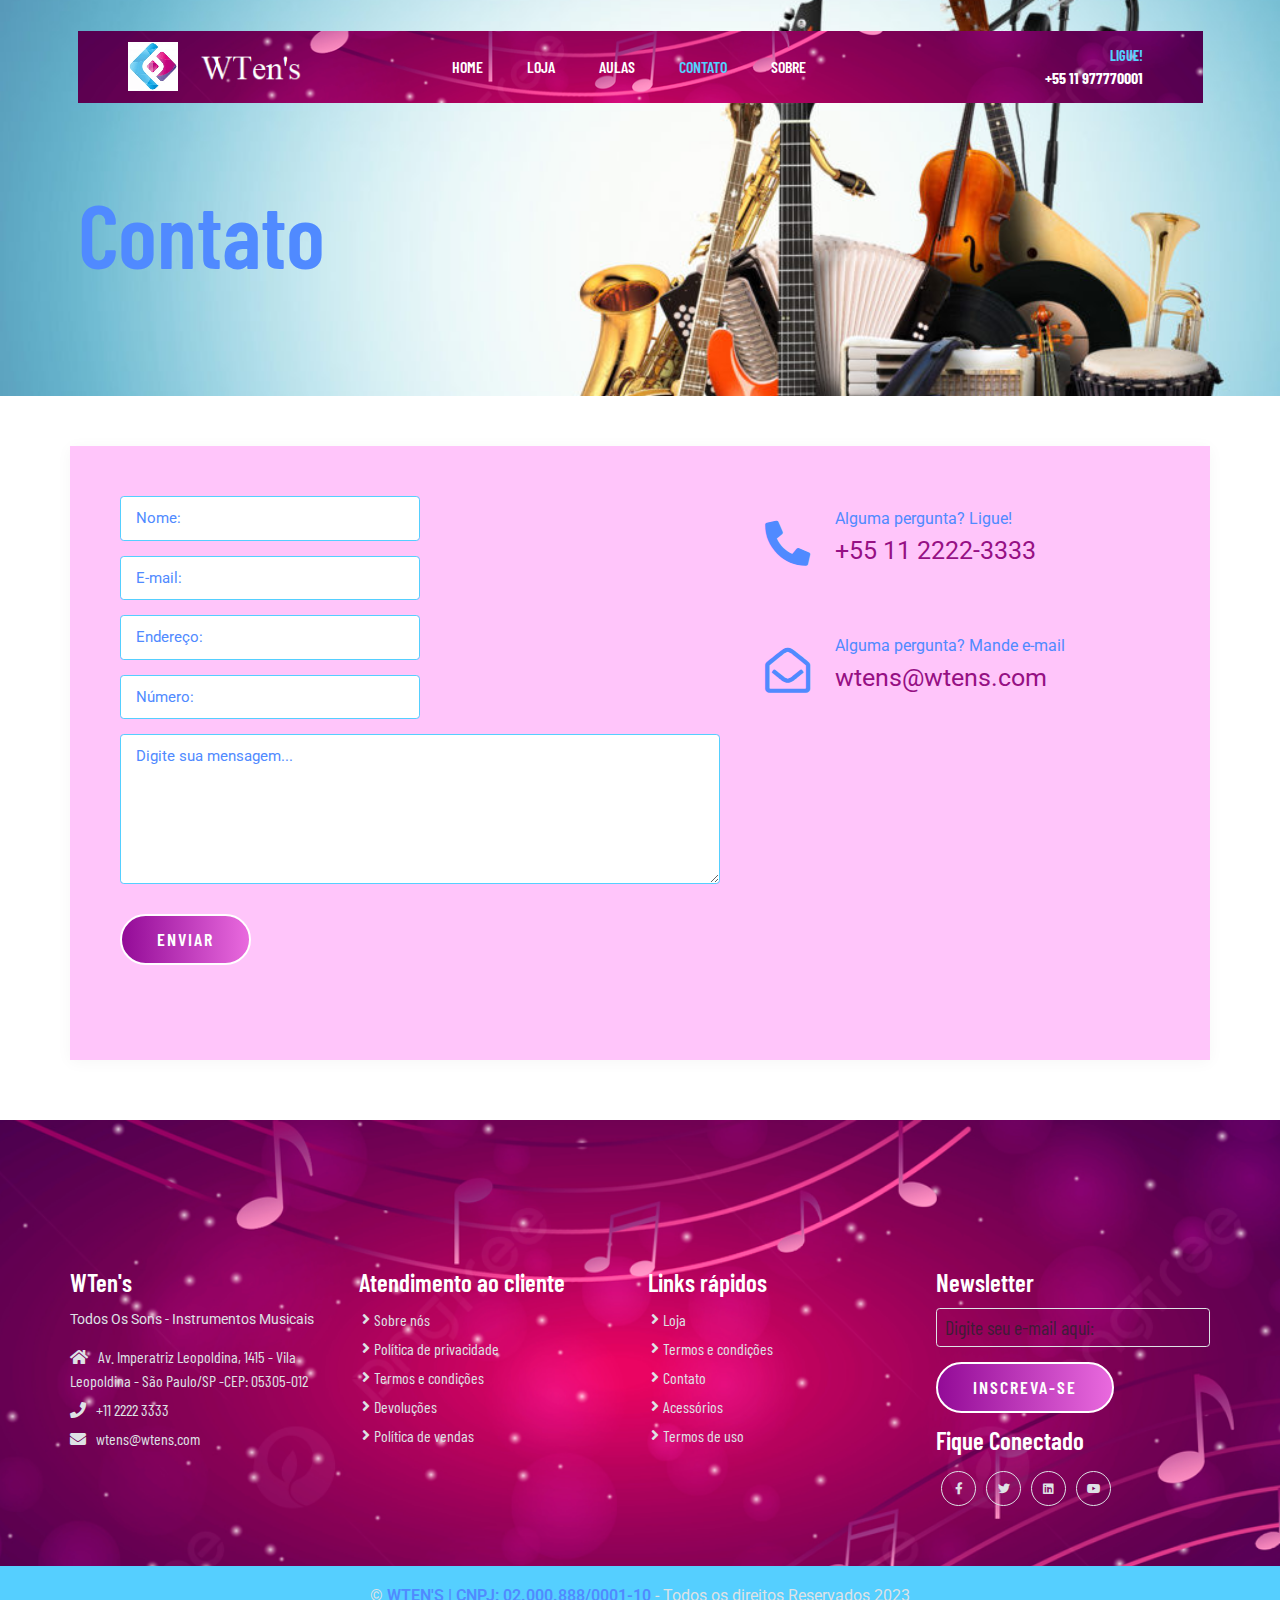
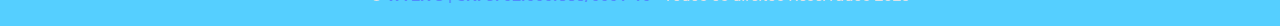
==== WTens/paginas/contato.html @ cc510eeb "update" ====
<!DOCTYPE html>
<html lang="en">

<head>
  <meta charset="UTF-8">
  <meta http-equiv="X-UA-Compatible" content="IE=edge">
  <meta name="viewport" content="width=device-width, initial-scale=1.0">
  <title>Contato</title>

  <!-- Bootstrap 5 CDN-->
  <link href="https://cdn.jsdelivr.net/npm/bootstrap@5.1.3/dist/css/bootstrap.min.css" rel="stylesheet">

  <!-- Font Awesome 5 CDN-->
  <link rel="stylesheet" href="https://cdnjs.cloudflare.com/ajax/libs/font-awesome/5.15.4/css/all.min.css">

  <!-- Style CSS-->
  <link rel="stylesheet" type="text/css" href="../css/style.css">
  <link rel="stylesheet" href="../css/responsive-style.css">
</head>

<body class="contato">
  <!-- barra de navegação -->
  <header id="full_nav">
    <div class="header">
      <div class="container">
        <nav class="navbar navbar-expand-lg">
          <a class="navbar-brand" href="#">
            <img src="../images/logo.png">
          </a>
          <button class="navbar-toggler" type="button" data-bs-toggle="collapse" data-bs-target="#navbarNav"
            aria-controls="navbarNav" aria-expanded="false" aria-label="Toggle navigation">
            <!-- <span class="navbar-toggler-icon"></span> -->
            <i class="fas fa-stream navbar-toggler-icon"></i>
          </button>
          <div class="collapse navbar-collapse" id="navbarNav">
            <ul class="navbar-nav mx-auto">
              <li class="nav-item">
                <a class="nav-link" aria-current="page" href="../index.html">Home</a>
              </li>
              <li class="nav-item">
                <a class="nav-link" href="loja.html">Loja</a>
              </li>
              <li class="nav-item">
                <a class="nav-link" href="aulas.html">Aulas</a>
              </li>
              <li class="nav-item">
                <a class="nav-link active" href="contato.html">Contato</a>
              </li>
              <li class="nav-item">
                <a class="nav-link" href="sobre.html">Sobre</a>
              </li>
            </ul>
            <div class="header_right">
              <div class="text-lg-end">
                <span>LIGUE!</span>
                <span class="phone_no">+55 11 977770001</span>
              </div>
            </div>
          </div>
        </nav>
      </div>
    </div>
  </header>

  <!-- Seção do banner-->
  <section class="banner_section">
    <div class="container">
      <div class="banner-content">
        <h1>Contato</h1>
      </div>
    </div>
  </section>

  <!-- Seção do  formulario contato-->
  <section class="contato_section">
    <div class="container">
      <div class="row justify-content-center">
        <div class="col-12 contact-form">
          <div class="row">  
            <div class="col-lg-7 mb-5">
              <div class="row g-3">
                <form name="menu_form">
                 <div class="col-md-6 mb-4">
                  <input type="text" id="nameid" name="name" class="form-control" placeholder="Nome: " required>
                 </div>
                 <div class="col-md-6 mb-4">
                  <input type="email" id="email" name="email" class="form-control" placeholder="E-mail: " required>
                 </div>
                 <div class="col-md-6 mb-4">
                  <input type="text" id="address" name="address" class="form-control" placeholder="Endereço: " required>
                 </div>
                 <div class="col-md-6 mb-4">
                  <input type="number" id="number" name="number" class="form-control" placeholder="Número: " required>
                 </div>
                 <div class="col-12 mb-4">
                  <textarea class="form-control" id="submit" name="submit">Digite sua mensagem...</textarea>
                 </div>
                 <div class="col-12 mb-4">
                   <input type="submit" id="submit" name="submit" class="btn main-btn" onclick="Enviar();" value="Enviar"/>
                 </div> 
                </form>
              </div>
            </div>
            <div class="col-lg-5 mb-4">
              <div class="content-box ms-sm-5">
                <ul class="info-box clearfix">
                  <li>
                    <i class="fas fa-phone-alt"></i>
                    <p>Alguma pergunta? Ligue!</p>
                    <div>
                      <a href="contato.html">+55 11 2222-3333</a>
                    </div>
                  </li>
                  <li>
                    <i class="far fa-envelope-open"></i>
                    <p>Alguma pergunta? Mande e-mail</p>
                    <div>
                      <a href="contato.html">wtens@wtens.com</a>
                    </div>
                  </li>
                </ul>
              </div>
            </div>
          </div>
        </div>
      </div>
    </div>
  </section>

  <!--Seção do Footer-->
  <section class="footer_wrapper mt-3 mb-md-0">
    <div class="container px-5 px-lg-0">
      <div class="row">
        <div class="col-lg-3 col-sm-6 mb-5 mb-lg-0">
          <h5>WTen's</h5>
          <p class="mb-4 ps-0 company_details"> Todos Os Sons - Instrumentos Musicais</p>
          <div class="contact-info">
            <ul class="list-unstyled">
              <li><a href="#"><i class="fa fa-home me-3"></i>Av. Imperatriz Leopoldina, 1415 - Vila
                  Leopoldina - São Paulo/SP -CEP: 05305-012</a></li>
              <li><a href="#"><i class="fa fa-phone me-3"></i>+11 2222 3333</a></li>
              <li><a href="#"><i class="fa fa-envelope me-3"></i>wtens@wtens.com</a></li>
            </ul>
          </div>
        </div>
        <div class="col-lg-3 col-sm-6 mb-5 mb-lg-0">
          <h5>Atendimento ao cliente</h5>
          <ul class="link-widget p-0">
            <li><a href="sobre.html">Sobre nós</a></li>
            <li><a href="../index.html">Política de privacidade</a></li>
            <li><a href="../index.html">Termos e condições</a></li>
            <li><a href="contato.html">Devoluções</a></li>
            <li><a href="loja.html">Política de vendas</a></li>
          </ul>
        </div>
        <div class="col-lg-3 col-sm-6 mb-5 mb-lg-0">
          <h5>Links rápidos</h5>
          <ul class="link-widget p-0">
            <li><a href="loja.html">Loja</a></li>
            <li><a href="../index.html">Termos e condições</a></li>
            <li><a href="contato.html">Contato</a></li>
            <li><a href="loja.html">Acessórios</a></li>
            <li><a href="../index.html">Termos de uso</a></li>
          </ul>
        </div>

        <div class="col-lg-3 col-sm-6 mb-5 mb-lg-0">
          <h5>Newsletter</h5>
          <div class="form-group mb-4">
          <form onSubmit="return verificaForm()">
            <input type="email" id="email" name="email" class="form-control bg-transparent" placeholder="Digite seu e-mail aqui:">
            <button type="submit" class="btn main-btn">Inscreva-se</button>
          </form>
        </div> 
          <h5>Fique Conectado</h5>
          <ul class="social-network d-flex align-items-center p-0">
            <li><a href="#"><i class="fab fa-facebook-f"></i></a></li>
            <li><a href="#"><i class="fab fa-twitter"></i></a></li>
            <li><a href="#"><i class="fab fa-linkedin"></i></a></li>
            <li><a href="#"><i class="fab fa-youtube"></i></a></li>
          </ul>
        </div>

      </div>
    </div>
    <div class="container-fluid copyright-section">
      <p>&copy; <a href="#">WTEN'S | CNPJ: 02.000.888/0001-10</a> - Todos os direitos Reservados 2023</p>
    </div>
  </section>

  <!-- JQuery CDN-->
  <script src="https://code.jquery.com/jquery-3.6.0.min.js"></script>

  <!-- Bootstrap 5 CDN -->
  <script src="https://cdn.jsdelivr.net/npm/@popperjs/core@2.10.2/dist/umd/popper.min.js"></script>
  <script src="https://cdn.jsdelivr.net/npm/bootstrap@5.1.3/dist/js/bootstrap.min.js"></script>

  <!-- Custom JS-->

  <script src="../js/main.js"></script>
</body>

</html>
---- WTens/css/style.css ----
/* CSS GERAL*/
@import url(https://fonts.googleapis.com/css2?family=Barlow+Condensed%3Awght%40200%3B300%3B400%3B500%3B600%3B700%3B800%3B900&display=swap);
@import url(https://fonts.googleapis.com/css2?family=Roboto%3Awght%40300%3B400%3B500%3B700%3B900&display=swap);

*,
*::before,
*::after {
    -webkit-box-sizing: border-box;
    -moz-box-sizing: border-box;
    box-sizing: border-box;
    margin: 0;
    text-decoration: none;
    outline: none;
}

:root {
    /*Background color */
    --bg-white: #fff;
    --bg-dark-color: #961084;

    /*text colors */
    --primary-text: #508aff;
    --secondary-color: #55cfff;
    --light-color: #ffc5fa;
    --dark-color: #961084;
    --text-white: #fff;
    --text-gray: #dee2e6;
    --anchor-color: #007aff;

    /*font family */
    --primary-font: 'Barlow Condensed', sans-serif;
    --secondary-font: 'Roboto', sans-serif;
}

body,
html {
    color: var(--primary-text);
    font-size: 10px;
    font-weight: 400;
    font-family: var(--primary-font);
    scroll-behavior: smooth;
    line-height: 1.5;
}

h1,
h2,
h3,
h4,
h5,
h6,
p {
    margin: 0;
}

h1 {
    font-size: 9rem;
    line-height: 1.4;
    font-weight: 600;
    color: var(--primary-text);
}

h2 {
    color: var(--primary-text);
    font-size: 4.7rem;
    font-weight: 600;
    display: inline-block;
    text-transform: capitalize;
    line-height: 1.2;
    margin-bottom: 2rem;
}

h3 {
    color: var(--text-white);
    font-size: 3.1rem;
    line-height: 1.2;
    font-weight: 700;
}

h4 {
    font-size: 2.5rem;
    font-weight: 700;
    line-height: 1;
    color: var(--primary-text);
}

h5 {
    font-size: 1.8rem;
    font-weight: 600;
    line-height: 1;
    color: var(--primary-text);
}

p {
    font-size: 1.6rem;
    line-height: 1.6;
    margin-top: 1rem;
    color: var(--primary-text);
    font-family: var(--secondary-font);
}

embed,
iframe,
img,
object {
    max-width: 100%;
}

ul {
    margin: 0;
    padding: 0;
    list-style: none;
}

a,
a:active,
a:focus,
a:hover,
button {
    text-decoration: none;
    outline: 0;
}

li a {
    color: var(--text-white);
}

a:hover,
button:hover {
    -webkit-transition: all 0.3s ease-in;
    -o-transition: all 0.3s ease-in;
    -moz-transition: all 0.3s ease-in;
    transition: all 0.3s ease-in;
}

::-webkit-scrollbar {
    width: 1rem;
}

::-webkit-scrollbar-track {
    background: var --secondary-color;
}

::-webkit-scrollbar-thumb {
    background: var --secondary-color;
}

.main-btn {
    position: relative;
    color: var(--bg-white);
    background: linear-gradient(to right, #930b97, #e96ade);
    z-index: 1;
    overflow: hidden;
    border: 0.2rem solid var(--bg-white);
    border-radius: 3.5rem;
    text-transform: uppercase;
    padding: 1rem 3.5rem;
    font-weight: 600;
    font-size: 1.8rem;
    margin-top: 1.5rem;
    letter-spacing: 0.2rem;
}

.main-btn:hover {
    background: var(--bg-white);
    color: var --secondary-color;
    border: 0.2rem solid var --secondary-color;
}

section {
    padding: 5rem 0;
}

.section-title {
    font-size: 4rem;
    font-weight: 600;
    color: var(--primary-text);
    text-transform: capitalize;
    margin-bottom: 2rem;
}

.section-subtitle {
    font-size: 1.6rem;
    font-weight: 400;
    color: var(--primary-text);
    font-family: var(--secondary-font);
    max-width: 40%;
    margin: auto;
    margin-bottom: 1.5rem;
}


.loja .banner_section,
.aulas .banner_section,
.contato .banner_section,
.sobre .banner_section {
    background: url(../images/top-banner.jpg);
    background-repeat: no-repeat;
    background-position: center;
    background-size: cover;
    padding-top: 17rem;
    padding-bottom: 10rem;
    min-height: auto;
}

/* Barra de navegação css */
.header {
    position: absolute;
    width: 100%;
    top: 2rem;
    left: 0;
    z-index: 2;
}

.header .navbar {
    background: url('../images/header-bg.png');
    background-repeat: no-repeat;
    background-position: center;
    background-size: contain;
    padding: 2rem 5rem;
}

.header .navbar-brand {
    width: 7.5rem;
    margin-top: -0.1rem;
}

.header .navbar-nav .nav-link {
    color: var(--text-white);
    text-transform: uppercase;
    font-size: 1.6rem;
    font-weight: 600;
    padding: 0.5rem 2rem;
    margin: 0 0.2rem;
    font-family: var(--primary-font);
}

.header .navbar-nav .nav-link:hover,
.header .navbar-nav .nav-link.active {
    color: var(--secondary-color);
}

.header .navbar-toggler {
    color: var(--text-white);
    font-size: 2rem;
    height: 2.7rem;
    padding: 0;
}

.header .navbar-toggler:focus {
    outline: none;
    box-shadow: none;
}

.header .header_right span {
    color: var(--secondary-color);
    display: block;
    font-weight: 700;
    font-size: 1.4rem;
    margin-right: 1rem;
}

.header .header_right .phone_no {
    color: var(--text-white);
    font-size: 1.6rem;
}

.header-scrolled {
    position: fixed;
    top: -0.4rem;
    left: 0;
    right: 0;
    width: 100%;
    max-width: 1320px;
    margin: auto;
    z-index: 999;
    transition: 0.3s all ease-in-out;
}

/* Seção do banner*/
.banner_section {
    background: url(../images/banner.jpg);
    background-repeat: no-repeat;
    background-position: center;
    background-size: cover;
    min-height: 90vh;
}

.banner_section .carousel-item {
    padding: 3rem 0;
    height: 90vh;
}

.banner_section .carousel-caption {
    top: 30%;
    bottom: 0;
    left: 3%;
    right: 0;
    text-align: left;
    width: 100%;
}

.banner_section .carousel-caption h3 {
    padding: 0.5rem 1.5rem;
    background: var(--dark-color);
    display: inline;
}

.banner_section .carousel-caption p {
    max-width: 40rem;
    margin-bottom: 2rem;
}



/*Footer CSS */
.footer_wrapper {
    background: url("../images/footer_bg.jpg");
    background-size: cover;
    background-position: no-repeat;
    background-position: top center;
    padding-top: 15rem;
    padding-bottom: 0rem;
}

.footer_wrapper h5 {
    color: var(--text-white);
    font-size: 2.5rem;
    margin-bottom: 1.25rem;
}

.footer_wrapper ul li {
    margin-bottom: 0.5rem;
    list-style: none;
}

.footer_wrapper .company_details {
    font-size: 1.4rem;
}

.footer_wrapper .contact-info li a {
    color: var(--text-gray);
    font-size: 1.6rem;
}

.footer_wrapper .link-widget li a,
.footer_wrapper p {
    color: var(--text-gray);
    font-size: 1.6rem;
    padding-left: 1.5rem;
    position: relative;
    -webkit-transition: all 0.3s ease-out 0s;
    transition: all 0.3s ease-out 0s;
}

.footer_wrapper .link-widget li a:before {
    content: '\f105';
    font-family: "Font Awesome 5 Free";
    font-weight: 900;
    position: absolute;
    left: 0.3rem;
    top: 50%;
    -webkit-transform: translateY(-50%);
    transform: translateY(-50%);
}

.footer_wrapper .link-widget li a:hover {
    margin-left: .625rem;
    color: var(--secondary-color);
}

.footer_wrapper .social-network a {
    width: 3.5rem;
    height: 3.5rem;
    line-height: 3.2rem;
    margin: .5rem;
    display: inline-block;
    border: 0.125rem solid var(--text-gray);
    color: var(--text-gray);
    text-align: center;
    font-size: 1.2rem;
    border-radius: 100%;
    -webkit-transition: all 0.3s cubic-bezier(0.645, 0.045, 0.355, 1);
    transition: all 0.3s cubic-bezier(0.645, 0.045, 0.355, 1);
}

.footer_wrapper .social-network a:hover {
    background-color: var(--secondary-color);
    border-color: var(--secondary-color);
    color: var(--text-white);
    box-shadow: 0 0.625rem .9375rem 0 rgb(0 0 0 / 10%);
    transform: translateY(-0.1875rem);
}

.footer_wrapper .form-control {
    font-size: 2rem;
    color: var(--text-white);
}

.footer_wrapper .form-control:focus {
    outline: none;
    box-shadow: none;
    border-color: var(--secondary-color);
}

.footer_wrapper .copyright-section {
    background-color: var(--secondary-color);
    text-align: center;
    margin-top: 5rem;
}

.footer_wrapper .copyright-section p {
    margin-top: 0;
    padding: 3rem 0;
    line-height: 0;
}

.footer_wrapper .copyright-section a {
    color: var(--primary-text);
    font-weight: 600;
}

/* contato pagina css*/
.contato .contact-form {
    background-color: var(--light-color);
    padding: 5rem;
    box-shadow: 0 0.2rem 1.5rem rgb(0 0 0 /4%);
}

.contato .contact-form .form-control:focus {
    outline: none;
    box-shadow: none;
}

.contato .contact-form .form-control::placeholder {
    color: var(--primary-text);
}

.contato .contact-form .form-control {
    padding: 1rem 1.5rem;
    border: 0.1rem solid var(--secondary-color);
    color: var(--primary-text);
    font-size: 1.5rem;
    font-weight: 400;
    font-family: var(--secondary-font);
}

.contato .contact-form textarea {
    min-height: 15rem;
}

.contato .contact-form .info-box li {
    position: relative;
    padding-left: 7rem;
    padding-bottom: 3.5rem;
    margin-bottom: 2.9rem;
}

.contato .contact-form .info-box li i {
    position: absolute;
    left: 0;
    top: 1.5rem;
    font-size: 4.5rem;
    line-height: 4.5rem;
    color: var(--primary-text);
}

.contato .contact-form .info-box li i p {
    color: var(--primary-text);
}

.contato .contact-form .info-box li a {
    color: var(--dark-color);
    font-size: 2.5rem;
    font-weight: 400;
    margin-bottom: 0;
    font-family: var(--secondary-font);
}

/*sobre pagina css*/
.sobre .about-details p {
    color: var(--primary-text);
}

/* loja pagina css*/
.loja .product-details p {
    margin-bottom: 1.5rem;
}

.loja_section .product-card {
    position: relative;
    overflow: hidden;
    cursor: pointer;
    border: 0.2rem solid var(--light-color);
    padding: 2rem 1rem;
    transition: all 0.3s;
}

.loja_section .product-card .product-img {
    margin-bottom: 3rem;
    text-align: center;
}

.loja_section .product-card h3 {
    color: var(--primary-text);
}

.loja_section .product-card span {
    font-size: 1.8rem;
    font-weight: 600;
    text-transform: uppercase;
    color: var(--secondary-color);
    margin-right: 0.5rem;
    transition: all 0.3s;
}

.loja_section .product-card .product-detail {
    position: absolute;
    bottom: -22rem;
    right: 0;
    left: 0;
    text-align: center;
    padding: 5rem 1rem;
    background-color: var(--dark-color);
    transition: all 0.5s ease;
}

.loja_section .product-card:hover .product-detail {
    bottom: 0;
}

/* Aula css*/
.aula_section .aula-box {
    position: relative;
    overflow: hidden;
    cursor: pointer;
    border: 0.2rem solid var(--light-color);
    padding: 2rem 1rem;
    transition: all 0.3s;
}


.aula_section .aula-box .img-aula {
    margin-bottom: 2rem;
    text-align: center;
}

.aula_section .aula-box h3 {
    color: var(--primary-text);
    text-align: center;
}

.aula_section .aula-box p {
    color: var(--primary-text);
    text-align: center;
}

.aula_section .aula-box .link-aula {
    text-align: center;
}

/* atributos index css */
.atributos_section .features-box {
    background-color: transparent;
    border: 0.15rem solid var(--light-color);
    padding: 8rem 0;
    transition: all 0.3s;
}

.atributos_section .features-icon-border {
    background-color: transparent;
    border-radius: 50%;
    border: 0.2rem solid var(--light-color);
    padding: 1.3rem;
    display: inline-block;
}

.atributos_section .features-box .features-icon {
    height: 6.5rem;
    width: 6.5rem;
    background-color: var(--light-color);
    margin: auto;
    border-radius: 50%;
    display: flex;
    align-items: center;
    justify-content: center;
}

.atributos_section .features-box .features-icon img {
    width: 3.7rem;
}

.atributos_section .features-box h3 {
    margin-top: 1.5rem;
    color: var(--primary-text);
}

.atributos_section .features-box:hover {
    background-color: var(--bg-dark-color);
    border-color: var(--bg-dark-color);
}

.atributos_section .features-box:hover h3 {
    color: var(--text-white);
}

.atributos_section .features-box:hover .features-icon-border {
    border-color: var(--secondary-color);
}

.loja_section .container h2{

    text-align: center;

}
---- WTens/css/responsive-style.css ----
/*RESPONSIVO*/
/* Media Query 1170px */
@media (max-width:1170px) {

    /*CSS GERAL */
    .section-subtitle{
        max-width: 60%;
    }
}

/* Media Query 991px */
@media (max-width:991px){
    /*CSS GERAL */
   
    .loja .banner_section,
    .aulas .banner_section,
    .contato .banner_section,
    .sobre .banner_section{
    padding-top:12.5rem;
    padding-bottom: 3rem;
}

    /* Barra de navegação Css*/
    .header .navbar{
        background-size:cover;
        padding:2rem;
    }
    .header .navbar-nav{
        margin-top: 2rem;
    }
    .header .navbar-nav .navlink{
        padding: 0.2rem 0.5rem;
        margin-bottom:1rem;
    }
    .header .header_right span{
        padding:0.2rem 0.5rem;
    }
}

/* Media Query 767px */
@media (max-width:767px){
    /* CSS GERAL */
    body,html{
        font-size:8px;
    }
    .section-subtitle{
        max-width: 80%;
    }

    /* seção do banner */
    .banner_section{
        min-height: 70vh;
    }
    .banner_section .carousel-item{
        height:70vh;
    }
}
@media (max-width:590px){

    /* CSS GERAL*/
    body,html{
        font-size:7px;
    }
}
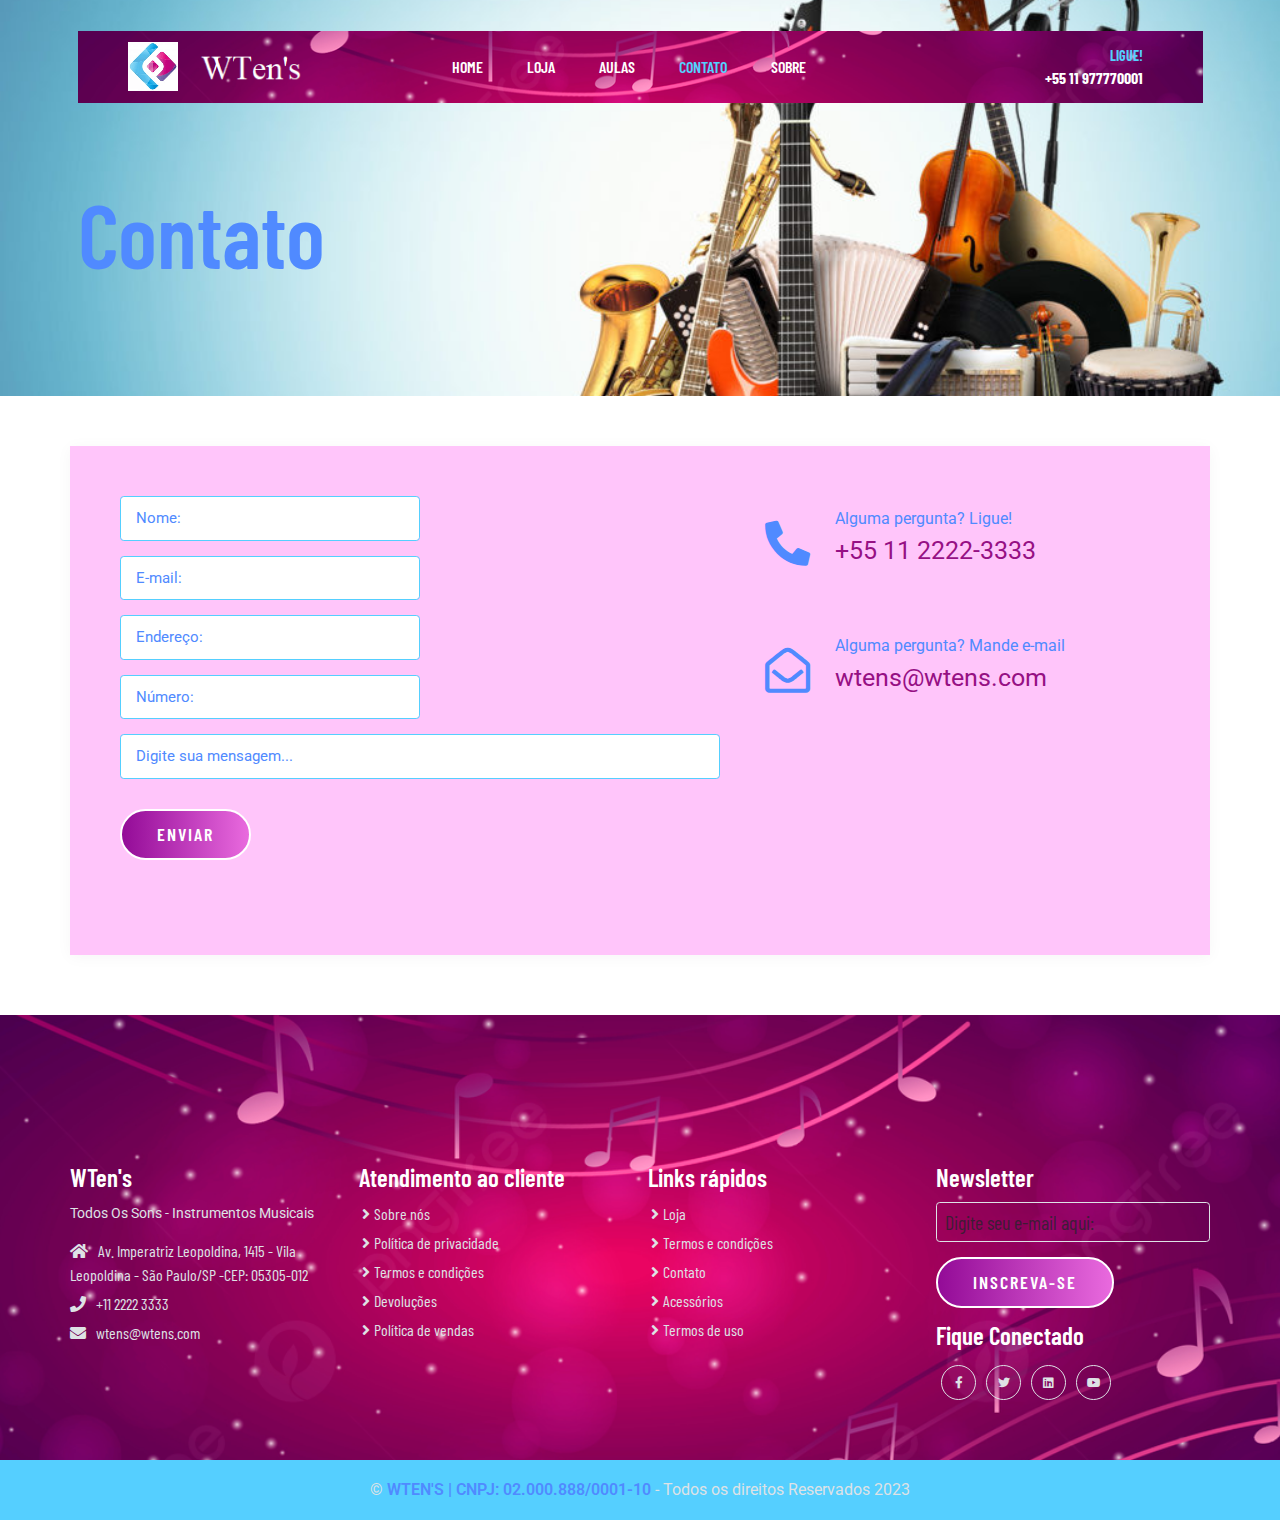
==== commit be98cbb8: "update" ====
--- a/WTens/paginas/contato.html
+++ b/WTens/paginas/contato.html
@@ -76,12 +76,17 @@
     <div class="container">
       <div class="row justify-content-center">
         <div class="col-12 contact-form">
+               <!-- Mostrar os erros -->
+  <div class="erros">
+    <ul></ul>
+  </div>
+
           <div class="row">  
             <div class="col-lg-7 mb-5">
               <div class="row g-3">
-                <form name="menu_form">
-                 <div class="col-md-6 mb-4">
-                  <input type="text" id="nameid" name="name" class="form-control" placeholder="Nome: " required>
+                <form name="menu_form" id="menu_form">
+                 <div class="col-md-6 mb-4">
+                  <input type="text" id="nameid" name="name"  class="form-control" placeholder="Nome: " required>
                  </div>
                  <div class="col-md-6 mb-4">
                   <input type="email" id="email" name="email" class="form-control" placeholder="E-mail: " required>
@@ -92,11 +97,13 @@
                  <div class="col-md-6 mb-4">
                   <input type="number" id="number" name="number" class="form-control" placeholder="Número: " required>
                  </div>
+                  <div class="row-10">
+                  <div class= "col-12 mb-4" >
+                  <input type="text" id="mensagem" name="mensagem" class="form-control" placeholder="Digite sua mensagem..." required>
+                 </div>
+                 </div>
                  <div class="col-12 mb-4">
-                  <textarea class="form-control" id="submit" name="submit">Digite sua mensagem...</textarea>
-                 </div>
-                 <div class="col-12 mb-4">
-                   <input type="submit" id="submit" name="submit" class="btn main-btn" onclick="Enviar();" value="Enviar"/>
+                   <input type="submit" id="submit" name="submit" class="btn main-btn" value="Enviar"/>
                  </div> 
                 </form>
               </div>
@@ -127,6 +134,8 @@
     </div>
   </section>
 
+  
+
   <!--Seção do Footer-->
   <section class="footer_wrapper mt-3 mb-md-0">
     <div class="container px-5 px-lg-0">
